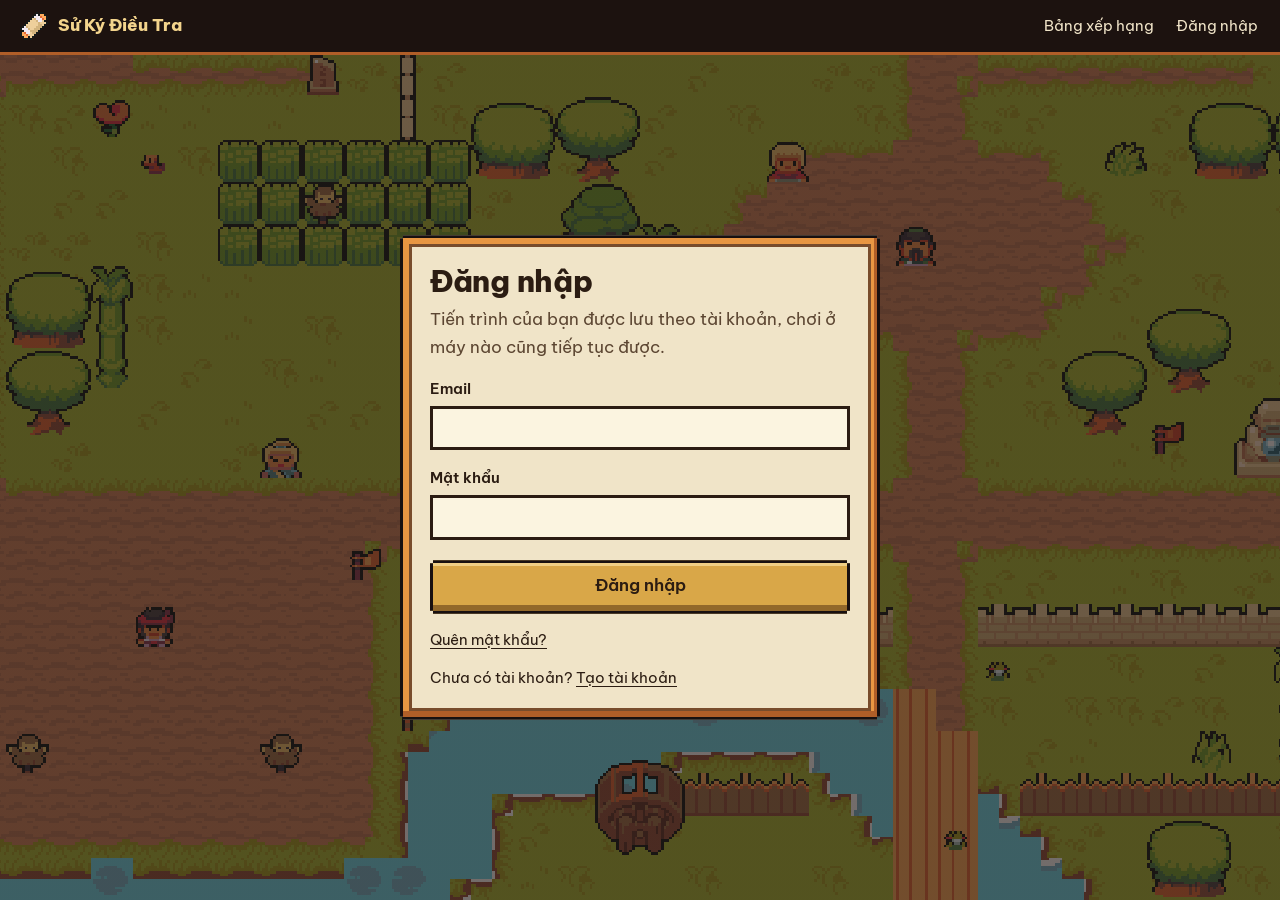
==== web/play.html @ 9b08e30a "Sử Ký Điều Tra: game web nhập vai học lịch sử Việt Nam (đề số 5) Game pygame-ce đóng gói WebAssembly" ====
<!doctype html>
<html lang="vi">
<head>
  <meta charset="utf-8">
  <meta name="viewport" content="width=device-width, initial-scale=1">
  <title>Chơi: Sử Ký Điều Tra</title>
  <link rel="icon" href="img/icon.png">
  <link href="https://fonts.googleapis.com/css2?family=Be+Vietnam+Pro:wght@400;600;800&display=swap&subset=vietnamese" rel="stylesheet">
  <link rel="stylesheet" href="css/site.css?v=10">
</head>
<body class="playpage">
  <nav class="bar" id="bar"></nav>
  <iframe id="game" title="Game Sử Ký Điều Tra" allow="autoplay; fullscreen"></iframe>
  <form class="chatbar" id="chatbar" hidden autocomplete="off">
    <div class="chat-tabs" role="tablist" aria-label="Kênh chat">
      <button type="button" role="tab" data-ch="map" aria-selected="true">Thường · miễn phí</button>
      <button type="button" role="tab" data-ch="world" aria-selected="false">Thế giới · 10 quan</button>
    </div>
    <div class="chat-row">
      <input id="chatinput" maxlength="120" placeholder="Gõ tin nhắn rồi Enter. Tab đổi kênh, Esc để đóng." aria-label="Tin nhắn">
      <button type="submit" class="btn gold small">Gửi</button>
    </div>
  </form>
  <script src="js/api.js?v=8"></script>
  <script src="js/play.js?v=9"></script>
</body>
</html>
---- web/css/site.css ----
/* Trang web mượn đúng ngôn ngữ của game: khung sơn mài viền cam, giấy dó, góc khía theo ô pixel 3 px, màu lấy từ core/theme.py. */
:root {
  --lacquer: #1c120f;
  --lacquer-2: #2e1b15;
  --lacquer-3: #462a1e;
  --cinnabar: #7a1e18;
  --cinnabar-hot: #b02c20;
  --ember: #e89642;
  --ember-dark: #b05e28;
  --gold: #d9a748;
  --gold-light: #f3d48c;
  --paper: #f0e4c8;
  --paper-2: #e2d1aa;
  --paper-3: #cdb88d;
  --ink: #2b1c12;
  --ink-soft: #5c4632;
  --outline: #181010;
  --jade: #2e7d60;
  --u: 3px;
  --notch: polygon(
    0 var(--u), var(--u) var(--u), var(--u) 0, calc(100% - var(--u)) 0, calc(100% - var(--u)) var(--u), 100% var(--u),
    100% calc(100% - var(--u)), calc(100% - var(--u)) calc(100% - var(--u)), calc(100% - var(--u)) 100%,
    var(--u) 100%, var(--u) calc(100% - var(--u)), 0 calc(100% - var(--u))
  );
  --sans: "Be Vietnam Pro", system-ui, sans-serif;
  --serif: "Noto Serif", "Times New Roman", serif; /* Georgia thiếu chữ có dấu tiếng Việt dựng sẵn */
}

* { box-sizing: border-box; }
[hidden] { display: none !important; }
html { background: var(--lacquer); }
body {
  margin: 0;
  background: var(--lacquer);
  color: var(--paper);
  font: 400 17px/1.6 var(--sans);
  -webkit-font-smoothing: antialiased;
}
img { display: block; max-width: 100%; }
img.pixel { image-rendering: pixelated; }
a { color: inherit; text-underline-offset: 3px; }
h1, h2, h3 { margin: 0; line-height: 1.1; letter-spacing: -0.01em; }
p { margin: 0; }
:focus-visible { outline: 3px solid var(--gold-light); outline-offset: 2px; }

/* ----- khung và nút giống hệt trong game ----- */
.box {
  background: var(--lacquer-2);
  color: var(--paper);
  border: var(--u) solid var(--outline);
  clip-path: var(--notch);
  box-shadow:
    inset calc(var(--u) * -1) calc(var(--u) * -2) 0 0 var(--ember-dark),
    inset 0 0 0 calc(var(--u) * 2) var(--ember),
    inset 0 0 0 calc(var(--u) * 3) var(--lacquer-3);
  padding: calc(var(--u) * 9);
}
.box.paper {
  background: var(--paper);
  color: var(--ink);
  box-shadow:
    inset calc(var(--u) * -1) calc(var(--u) * -2) 0 0 var(--ember-dark),
    inset 0 0 0 calc(var(--u) * 2) var(--ember),
    inset 0 0 0 calc(var(--u) * 3) #784c2c;
}
.btn {
  display: inline-block;
  padding: 12px 22px 15px;
  border: var(--u) solid var(--outline);
  clip-path: var(--notch);
  background: var(--cinnabar);
  color: var(--gold-light);
  font: 600 17px/1.2 var(--sans);
  text-align: center;
  text-decoration: none;
  cursor: pointer;
  box-shadow: inset 0 calc(var(--u) * -2) 0 0 #521410, inset 0 var(--u) 0 0 #a1382c;
}
.btn:hover { background: var(--cinnabar-hot); }
.btn:active { transform: translateY(var(--u)); box-shadow: inset 0 var(--u) 0 0 #521410; }
.btn:focus-visible { outline: none; box-shadow: inset 0 0 0 var(--u) var(--gold-light); }
.btn.gold { background: var(--gold); color: var(--ink); box-shadow: inset 0 calc(var(--u) * -2) 0 0 #92682a, inset 0 var(--u) 0 0 #f0cf85; }
.btn.gold:hover { background: var(--gold-light); }
.btn.gold:focus-visible { box-shadow: inset 0 0 0 var(--u) var(--ink); }
.btn.ghost { background: var(--lacquer-2); color: var(--paper); box-shadow: inset 0 calc(var(--u) * -2) 0 0 #1c100c, inset 0 var(--u) 0 0 #4b3026; }
.btn.ghost:hover { background: var(--lacquer-3); }
.btn.small { padding: 6px 12px 9px; font-size: 14px; }
.btn[disabled] { background: #54493f; color: #b2a89c; cursor: not-allowed; box-shadow: none; }

/* ----- thanh trên cùng ----- */
.bar {
  display: flex;
  align-items: center;
  gap: 18px;
  padding: 8px 20px;
  background: var(--lacquer);
  border-bottom: var(--u) solid var(--ember-dark);
  font-size: 15px;
}
.bar .brand { display: flex; align-items: center; gap: 10px; font-weight: 800; color: var(--gold-light); text-decoration: none; font-size: 17px; }
.bar .brand img { width: 28px; height: 28px; image-rendering: pixelated; }
.bar .spacer { flex: 1; }
.bar a.link, .bar button.link { color: var(--paper); text-decoration: none; background: none; border: 0; font: inherit; cursor: pointer; padding: 6px 2px; }
.bar a.link:hover, .bar button.link:hover { color: var(--gold-light); text-decoration: underline; }
.bar .who { color: var(--paper-3); }
.bar a, .bar button, .bar span { white-space: nowrap; }

/* ----- đầu trang: chính thế giới trong game, nhân vật đang đi trên đường ----- */
.hero { position: relative; overflow: hidden; background: #a9bc3c; }
.stage { position: relative; width: max(100%, 1120px); aspect-ratio: 2 / 1; }
.stage > img { position: absolute; inset: 0; width: 100%; height: 100%; }
.walker {
  position: absolute;
  top: 50%;
  left: -3%;
  width: 2.5%;
  aspect-ratio: 1;
  background: url("../img/walk.png") 100% 0 / 400% 400%;
  image-rendering: pixelated;
  animation: stride 0.52s steps(1) infinite, stroll 20s linear infinite;
}
@keyframes stride {
  0% { background-position-y: 0; }
  25% { background-position-y: 33.333%; }
  50% { background-position-y: 66.667%; }
  75% { background-position-y: 100%; }
}
@keyframes stroll { to { left: 103%; } }
.pitch {
  position: absolute;
  top: 50%;
  left: clamp(20px, 5vw, 90px);
  transform: translateY(-50%);
  width: min(520px, 44%);
}
.pitch h1 { font-size: clamp(44px, 5.4vw, 76px); font-weight: 800; color: var(--gold-light); }
.pitch p { margin-top: 16px; font-family: var(--serif); font-size: 18px; line-height: 1.65; }
.pitch .actions { display: flex; flex-wrap: wrap; gap: 10px; margin-top: 22px; }
.pitch small { display: block; margin-top: 14px; font-size: 14px; color: var(--paper-3); }

/* ----- trailer và các bước cho người mới ----- */
.guide { display: grid; grid-template-columns: minmax(0, 8fr) minmax(0, 5fr); gap: clamp(24px, 4vw, 56px); align-items: center; }
.guide video { width: 100%; aspect-ratio: 16 / 9; background: var(--lacquer-2); border: var(--u) solid var(--ember-dark); }
.route { margin: 22px 0 0; padding: 0; list-style: none; counter-reset: step; }
.route li { position: relative; padding: 9px 0 9px 50px; counter-increment: step; }
.route li::before {
  content: counter(step);
  position: absolute;
  left: 0;
  top: 9px;
  width: 34px;
  height: 34px;
  display: grid;
  place-items: center;
  background: var(--gold);
  color: var(--ink);
  font-weight: 800;
  border: var(--u) solid var(--outline);
}
.tip { margin-top: 16px; color: var(--gold-light); }

/* ----- dòng thời gian ba chặng: đúng là một trình tự nên mới nối thành đường ----- */
.band { padding: clamp(48px, 7vw, 96px) clamp(20px, 5vw, 90px); }
.band h2 { font-size: clamp(30px, 3.4vw, 44px); font-weight: 800; }
.eras { position: relative; display: grid; grid-template-columns: repeat(3, 1fr); gap: 28px; margin-top: 44px; padding-top: 34px; list-style: none; padding-left: 0; }
.eras::before { content: ""; position: absolute; top: 8px; left: 0; right: 0; height: var(--u); background: var(--ember-dark); }
.eras li { position: relative; }
.eras li::before { content: ""; position: absolute; top: -33px; left: 0; width: 15px; height: 15px; background: var(--gold); border: var(--u) solid var(--outline); }
.eras .years { display: block; font-size: clamp(30px, 3.6vw, 50px); font-weight: 800; color: var(--gold-light); line-height: 1.05; letter-spacing: -0.02em; }
.eras h3 { margin-top: 8px; font-size: 19px; font-weight: 600; }
.eras img { width: 100%; aspect-ratio: 2 / 1; margin-top: 14px; border: var(--u) solid var(--outline); }
.eras p { margin-top: 12px; color: var(--paper-2); font-size: 16px; max-width: 42ch; }

/* ----- trong mỗi di tích ----- */
.paperband { background: var(--paper); color: var(--ink); }
.steps { display: grid; gap: clamp(36px, 5vw, 64px); margin-top: 40px; }
.step { display: grid; grid-template-columns: minmax(0, 7fr) minmax(0, 5fr); gap: clamp(20px, 4vw, 56px); align-items: center; }
.step:nth-child(even) { grid-template-columns: minmax(0, 5fr) minmax(0, 7fr); }
.step:nth-child(even) .shot { order: 2; }
.step .shot { border: var(--u) solid var(--outline); box-shadow: 6px 6px 0 var(--paper-3); }
.step h3 { font-size: 26px; font-weight: 800; }
.step p { margin-top: 10px; font-family: var(--serif); line-height: 1.7; max-width: 46ch; color: var(--ink-soft); }

/* ----- nguồn ----- */
.sources { display: grid; grid-template-columns: minmax(0, 5fr) minmax(0, 7fr); gap: clamp(24px, 5vw, 72px); align-items: start; }
.sources p { margin-top: 14px; font-family: var(--serif); color: var(--paper-2); line-height: 1.7; max-width: 44ch; }
.sources ul { margin: 0; padding: 0; list-style: none; font-family: var(--serif); font-size: 18px; }
.sources li { padding: 10px 0; border-bottom: 1px solid var(--lacquer-3); }

.foot { padding: 26px clamp(20px, 5vw, 90px) 34px; border-top: var(--u) solid var(--ember-dark); color: var(--paper-3); font-size: 14px; display: flex; flex-wrap: wrap; gap: 8px 24px; }

/* ----- trang biểu mẫu: tấm giấy đặt trên map ----- */
.backdrop { min-height: 100vh; display: flex; flex-direction: column; background: var(--lacquer); }
.backdrop main {
  flex: 1;
  display: grid;
  place-items: center;
  padding: 32px 16px;
  background: linear-gradient(rgba(28, 18, 15, 0.62), rgba(28, 18, 15, 0.62)), url("../img/hero.png") center / cover;
  image-rendering: pixelated;
}
.sheet { width: min(480px, 100%); image-rendering: auto; }
.sheet h1 { font-size: 30px; font-weight: 800; }
.sheet .lead { margin-top: 8px; color: var(--ink-soft); }
.field { display: block; margin-top: 16px; font-weight: 600; font-size: 15px; }
.field span.hint { display: block; font-weight: 400; color: var(--ink-soft); font-size: 14px; }
input, select {
  font: 400 16px/1.3 var(--sans);
  color: var(--ink);
  background: #fbf4e0;
  border: var(--u) solid var(--ink);
  padding: 9px 10px;
}
.field input { display: block; width: 100%; margin-top: 5px; }
input:focus-visible, select:focus-visible { outline: 3px solid var(--cinnabar); outline-offset: 0; }
.check { display: flex; gap: 10px; align-items: flex-start; margin-top: 16px; font-size: 15px; }
.check input { margin-top: 4px; width: 18px; height: 18px; flex: none; }
.sheet .btn { width: 100%; margin-top: 20px; }
.sheet .after { margin-top: 14px; font-size: 15px; }
.notice { margin-top: 14px; padding: 10px 12px; background: var(--paper-2); border-left: 6px solid var(--jade); font-size: 15px; }
.notice.bad { border-left-color: var(--cinnabar); }

/* ----- nhân vật và nhiệm vụ ở trang chủ ----- */
.npc-grid { display: grid; grid-template-columns: repeat(auto-fill, minmax(250px, 1fr)); gap: 16px; margin-top: 24px; }
.npc { margin: 0; display: flex; gap: 14px; align-items: flex-start; padding: 16px; background: var(--lacquer-2);
  border: var(--u) solid var(--lacquer-3); clip-path: var(--notch); }
.npc img { width: 72px; height: auto; flex: none; image-rendering: pixelated; background: var(--paper-2); padding: 6px; }
.npc h3 { margin: 0 0 4px; font-size: 17px; color: var(--gold-light); }
.npc p { margin: 0; font-size: 15px; line-height: 1.5; color: var(--paper-2); }
.quest-cols { display: grid; grid-template-columns: repeat(auto-fit, minmax(320px, 1fr)); gap: 28px; margin-top: 18px; }
.quest-cols h3 { font-size: 19px; margin: 0 0 10px; }
.quest-cols ol, .quest-cols ul { margin: 0; padding-left: 22px; }
.quest-cols li { margin: 8px 0; line-height: 1.55; }

/* ----- trang chơi: game chiếm hết phần còn lại ----- */
.playpage { height: 100vh; display: flex; flex-direction: column; overflow: hidden; }
.playpage iframe { flex: 1; width: 100%; border: 0; background: var(--lacquer); display: block; min-height: 0; }
.savestate { color: var(--paper-3); font-size: 14px; }
/* Ô chat nổi trên game: gõ bằng ô nhập của trình duyệt nên dùng được bộ gõ tiếng Việt */
.chatbar {
  position: fixed; left: 50%; bottom: 96px; transform: translateX(-50%); z-index: 20;
  width: min(720px, calc(100vw - 32px)); padding: 10px 12px 12px;
  background: rgba(28, 18, 15, 0.96); border: var(--u) solid var(--ember); clip-path: var(--notch);
}
.chat-tabs { display: flex; gap: 6px; margin-bottom: 8px; }
.chat-tabs button {
  flex: 1; padding: 6px 10px; border: 2px solid var(--lacquer-3); background: var(--lacquer-2); color: var(--paper-3);
  font: 600 14px/1.2 var(--sans); cursor: pointer;
}
.chat-tabs button[aria-selected="true"] { background: var(--gold); color: var(--ink); border-color: var(--gold-light); }
.chat-tabs button[data-ch="world"][aria-selected="true"] { background: var(--cinnabar-hot); color: var(--gold-light); }
.chat-row { display: flex; gap: 8px; }
.chat-row input {
  flex: 1; min-width: 0; padding: 10px 12px; border: 2px solid var(--paper-3); background: var(--paper); color: var(--ink);
  font: 400 16px/1.3 var(--sans);
}

/* ----- bảng xếp hạng và quản trị ----- */
.page { padding: clamp(24px, 4vw, 48px) clamp(16px, 5vw, 72px) 64px; max-width: 1180px; margin: 0 auto; }
.page h1 { font-size: clamp(32px, 4vw, 46px); font-weight: 800; color: var(--gold-light); }
.tabs { display: flex; flex-wrap: wrap; gap: 8px; margin-top: 20px; }
.tabs .btn[aria-selected="true"] { background: var(--gold); color: var(--ink); box-shadow: inset 0 calc(var(--u) * -2) 0 0 #92682a; }
.panel { margin-top: 20px; }
.mine { margin-top: 14px; font-size: 18px; }
table { width: 100%; border-collapse: collapse; font-size: 15px; }
th { text-align: left; font-weight: 600; color: var(--ink-soft); padding: 8px 10px; border-bottom: var(--u) solid var(--ink); }
td { padding: 9px 10px; border-bottom: 1px solid var(--paper-3); vertical-align: middle; }
td.num, th.num { text-align: right; font-variant-numeric: tabular-nums; }
tr.me td { background: var(--paper-2); font-weight: 600; }
.rank { font-weight: 800; width: 56px; font-variant-numeric: tabular-nums; }
.tablewrap { overflow-x: auto; }
.empty { padding: 28px 8px; color: var(--ink-soft); }
.toolbar { display: flex; flex-wrap: wrap; gap: 10px; align-items: center; margin-bottom: 14px; }
.toolbar input[type="search"] { flex: 1 1 240px; min-width: 0; }
.pager { display: flex; gap: 10px; align-items: center; margin-top: 14px; font-size: 15px; }
.tag { display: inline-block; white-space: nowrap; padding: 1px 8px; font-size: 13px; font-weight: 600; background: var(--paper-2); color: var(--ink); }
.tag.ok { background: var(--jade); color: #fff; }
.tag.off { background: var(--cinnabar); color: var(--gold-light); }

.tiles { display: grid; grid-template-columns: repeat(auto-fit, minmax(170px, 1fr)); gap: 12px; }
.tile { padding: 14px 16px; background: var(--paper-2); }
.tile b { display: block; font-size: 38px; font-weight: 800; line-height: 1.1; font-variant-numeric: tabular-nums; }
.tile span { font-size: 14px; color: var(--ink-soft); }
.stathead { margin-top: 30px; font-size: 21px; font-weight: 800; }
.bars { display: grid; gap: 10px; margin-top: 12px; }
.barrow { display: grid; grid-template-columns: minmax(120px, 2fr) minmax(0, 5fr) 92px; gap: 12px; align-items: center; font-size: 15px; }
.barrow .track { height: 14px; background: var(--paper-2); }
.barrow .fill { height: 100%; background: var(--cinnabar); border-radius: 0 3px 3px 0; min-width: 2px; }
.barrow .val { text-align: right; font-variant-numeric: tabular-nums; }
.prose { max-width: 68ch; font-family: var(--serif); line-height: 1.75; }
.prose h2 { font-family: var(--sans); font-size: 21px; margin-top: 26px; color: var(--ink); }
.prose p, .prose ul { margin-top: 10px; }

/* ----- cổng quản trị: cùng chất liệu với game nhưng dải son phía trên để biết mình đang ở khu vực khác ----- */
.adminpage { min-height: 100vh; border-top: 6px solid var(--cinnabar-hot); }
.adminpage .page { max-width: 1400px; }
.gate { min-height: 100vh; display: grid; place-items: center; padding: 24px 16px; border-top: 6px solid var(--cinnabar-hot); }
.gate form { width: min(420px, 100%); }
.gate h1 { font-size: 32px; font-weight: 800; color: var(--gold-light); }
.gate .lead { margin-top: 8px; color: var(--paper-3); font-size: 15px; }
.gate .field { color: var(--paper); }
.gate .btn { width: 100%; margin-top: 22px; }
.gate .notice { color: var(--ink); }
.gate .after { margin-top: 14px; font-size: 14px; color: var(--paper-3); }
.rowactions { display: flex; gap: 6px; }
.rowactions .btn { white-space: nowrap; }
.btn.danger { background: #3c1512; color: #ffb9a8; box-shadow: inset 0 calc(var(--u) * -2) 0 0 #240b09, inset 0 var(--u) 0 0 #5c231d; }
.btn.danger:hover { background: var(--cinnabar-hot); color: #fff; }
.flash { margin-bottom: 14px; }
dialog { padding: 0; border: 0; background: none; max-width: min(460px, 92vw); }
dialog::backdrop { background: rgba(28, 18, 15, 0.75); }
dialog h2 { font-size: 22px; font-weight: 800; }
dialog .sub { margin-top: 4px; color: var(--ink-soft); font-size: 15px; }
dialog .quick { display: flex; gap: 6px; margin-top: 6px; }
dialog .choices { display: flex; gap: 10px; margin-top: 20px; }
dialog .choices .btn { flex: 1; }

@media (max-width: 860px) {
  .stage { width: 100%; min-width: 0; aspect-ratio: 16 / 9; }
  .stage > img { object-fit: cover; object-position: 30% 50%; }
  .walker { display: none; }
  .pitch { position: static; transform: none; width: auto; margin: 0; border-width: var(--u); }
  .eras { grid-template-columns: 1fr; padding-top: 0; }
  .eras::before, .eras li::before { display: none; }
  .step, .step:nth-child(even), .sources, .guide { grid-template-columns: 1fr; }
  .step:nth-child(even) .shot { order: 0; }
  .barrow { grid-template-columns: 1fr 72px; }
  .barrow .track { grid-column: 1 / -1; grid-row: 2; }
}
@media (max-width: 620px) {
  .bar { flex-wrap: wrap; gap: 2px 14px; padding: 8px 14px; font-size: 14px; }
  .bar .brand { width: 100%; }
  .bar .spacer, .bar .who, .bar .savestate { display: none; }
}
@media (prefers-reduced-motion: reduce) {
  .walker { animation: none; left: 58%; }
  .btn:active { transform: none; }
}

/* ----- làm trang chủ sống động: trống đồng xoay, số liệu, thẻ tính năng, hiện dần khi cuộn ----- */
html { scroll-behavior: smooth; }
.pitch { overflow: hidden; }
.pitch > *:not(.drum) { position: relative; }
.drum { position: absolute; right: -90px; top: -70px; width: 300px; height: 300px; opacity: 0.22; pointer-events: none; }
.drum .d-face { fill: #a8783c; }
.drum .d-lines circle { fill: none; stroke: #4e3218; stroke-width: 1.5; }
.drum .d-dots circle { fill: none; stroke: #4e3218; stroke-width: 1; }
.drum .d-star { fill: #f3d48c; stroke: #4e3218; stroke-width: 0.8; }
.drum .d-birds path { fill: #4e3218; stroke: #4e3218; stroke-width: 0.6; }
.drum .d-birds { animation: fly 60s linear infinite; transform-origin: 0 0; }
@keyframes fly { to { transform: rotate(-360deg); } }

.stats { display: grid; grid-template-columns: repeat(5, 1fr); gap: 12px; padding: 22px clamp(20px, 5vw, 90px); background: var(--lacquer-2); border-bottom: var(--u) solid var(--ember-dark); }
.stat { text-align: center; padding: 10px 6px; }
.stat b { display: block; font-size: clamp(30px, 3.4vw, 46px); font-weight: 800; color: var(--gold-light); font-variant-numeric: tabular-nums; }
.stat span { font-size: 14px; color: var(--paper-3); }
.stat.live b::after { content: ""; display: inline-block; width: 12px; height: 12px; margin-left: 8px; vertical-align: middle; background: var(--paper-3); border: 2px solid var(--outline); }
.stat.live.on b::after { background: #4fd07f; animation: blink 1.6s ease-in-out infinite; }
@keyframes blink { 50% { opacity: 0.35; } }

.rpg .lead { margin-top: 12px; max-width: 60ch; font-family: var(--serif); color: var(--paper-2); }
.cards { display: grid; grid-template-columns: repeat(4, minmax(0, 1fr)); gap: 22px; margin-top: 34px; }
@media (max-width: 1180px) { .cards { grid-template-columns: repeat(2, minmax(0, 1fr)); } }
@media (max-width: 620px) { .cards { grid-template-columns: 1fr; } .stats { grid-template-columns: 1fr 1fr; } }
.card { margin: 0; background: var(--lacquer-2); border: var(--u) solid var(--outline); box-shadow: 0 0 0 var(--u) var(--ember-dark); transition: transform 0.25s ease, box-shadow 0.25s ease; }
.card:hover { transform: translateY(-6px); box-shadow: 0 0 0 var(--u) var(--gold), 0 14px 26px rgba(0, 0, 0, 0.45); }
.card img { width: 100%; aspect-ratio: 16 / 9; object-fit: cover; image-rendering: pixelated; border-bottom: var(--u) solid var(--outline); }
.card figcaption { padding: 16px 18px 20px; }
.card h3 { font-size: 19px; font-weight: 800; color: var(--gold-light); }
.card p { margin-top: 8px; font-size: 15px; color: var(--paper-2); line-height: 1.6; }

.together { display: grid; grid-template-columns: minmax(0, 5fr) minmax(0, 7fr); gap: clamp(24px, 4vw, 56px); align-items: center; background: linear-gradient(180deg, var(--lacquer) 0%, var(--lacquer-2) 100%); }
.together .shot { border: var(--u) solid var(--outline); box-shadow: 8px 8px 0 var(--cinnabar); }
.ticks { margin: 22px 0 0; padding: 0; list-style: none; }
.ticks li { position: relative; padding: 8px 0 8px 34px; font-family: var(--serif); }
.ticks li::before { content: ""; position: absolute; left: 0; top: 14px; width: 16px; height: 16px; background: var(--jade); border: var(--u) solid var(--outline); }

.btn { transition: background 0.15s ease, transform 0.15s ease; }
.btn:hover { transform: translateY(-2px); }
.btn:active { transform: translateY(var(--u)); }
.eras img, .step .shot { transition: transform 0.3s ease; }
.eras li:hover img, .step:hover .shot { transform: scale(1.02); }

.reveal { opacity: 0; transform: translateY(26px); transition: opacity 0.7s ease, transform 0.7s ease; }
.reveal.in { opacity: 1; transform: none; }

@media (max-width: 860px) {
  .stats { grid-template-columns: repeat(2, 1fr); }
  .together { grid-template-columns: 1fr; }
  .drum { width: 220px; height: 220px; right: -70px; top: -50px; }
}
@media (prefers-reduced-motion: reduce) {
  html { scroll-behavior: auto; }
  .drum .d-birds, .stat.live.on b::after, .walker { animation: none; }
  .reveal { opacity: 1; transform: none; transition: none; }
  .card, .btn, .eras img, .step .shot { transition: none; }
}
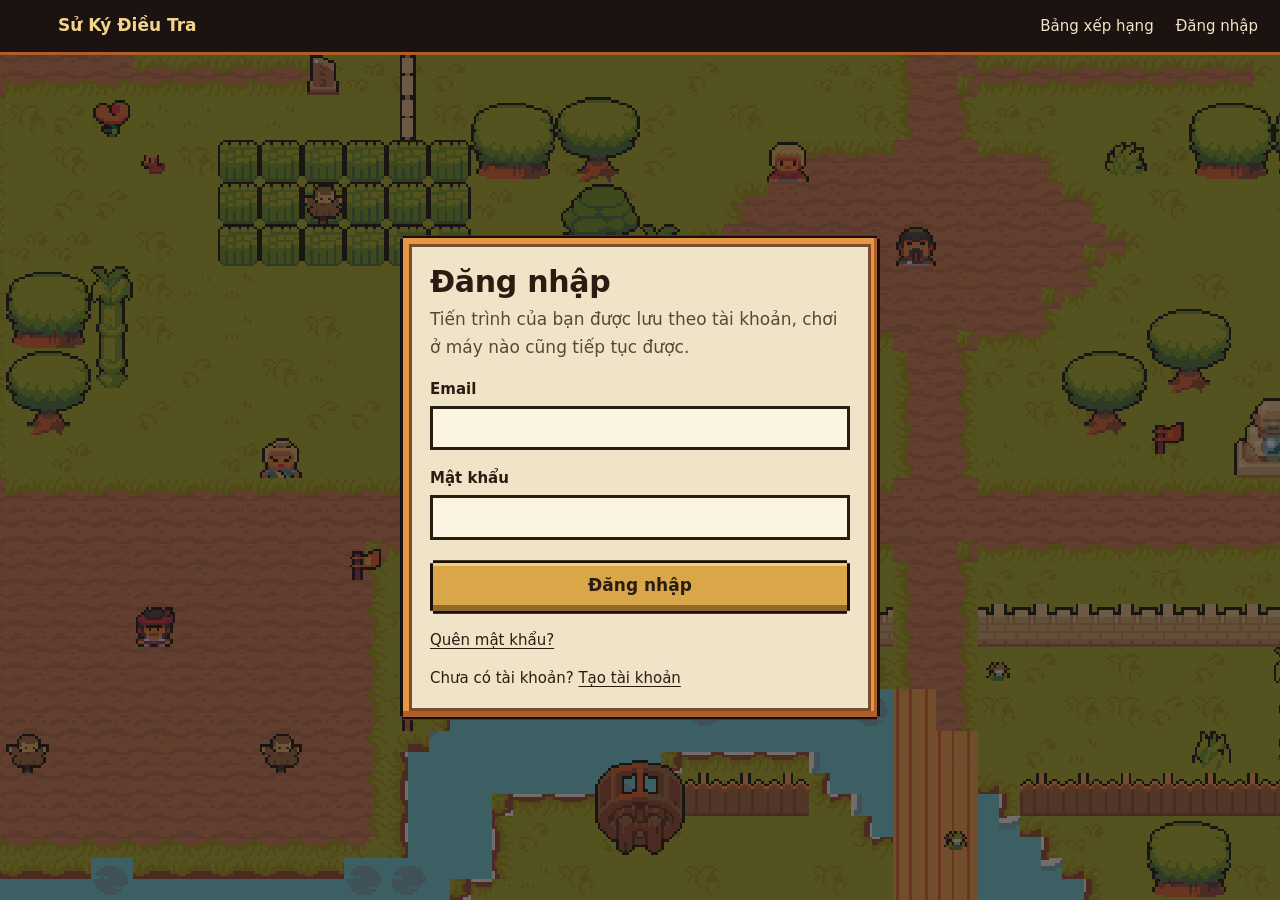
==== commit fba994d4: "Chơi trên điện thoại: nút chạm thay phím, nhắc xoay ngang, toàn màn hình - Map: nút chạm ở góc dưới " ====
--- a/web/play.html
+++ b/web/play.html
@@ -23,5 +23,6 @@
   </form>
   <script src="js/api.js?v=8"></script>
   <script src="js/play.js?v=9"></script>
+  <script src="js/mobile.js?v=1"></script>
 </body>
 </html>
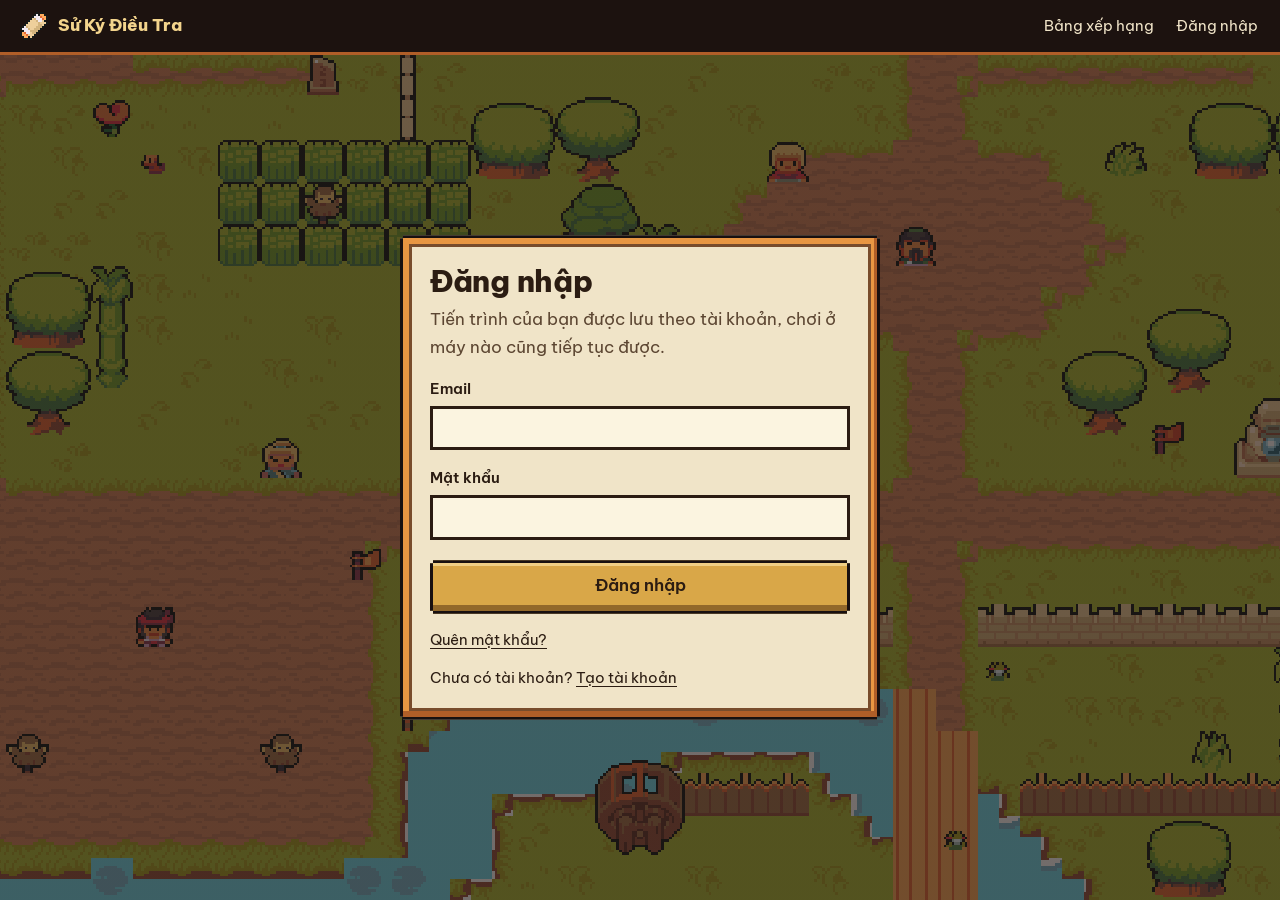
==== commit a2d0ee5a: "Trang chơi không còn kẹt ở bản game cũ trình duyệt giữ lại Trang HTML chỉ có ETag/Last-Modified nên " ====
--- a/web/play.html
+++ b/web/play.html
@@ -22,7 +22,7 @@
     </div>
   </form>
   <script src="js/api.js?v=8"></script>
-  <script src="js/play.js?v=9"></script>
+  <script src="js/play.js?v=10"></script>
   <script src="js/mobile.js?v=1"></script>
 </body>
 </html>
